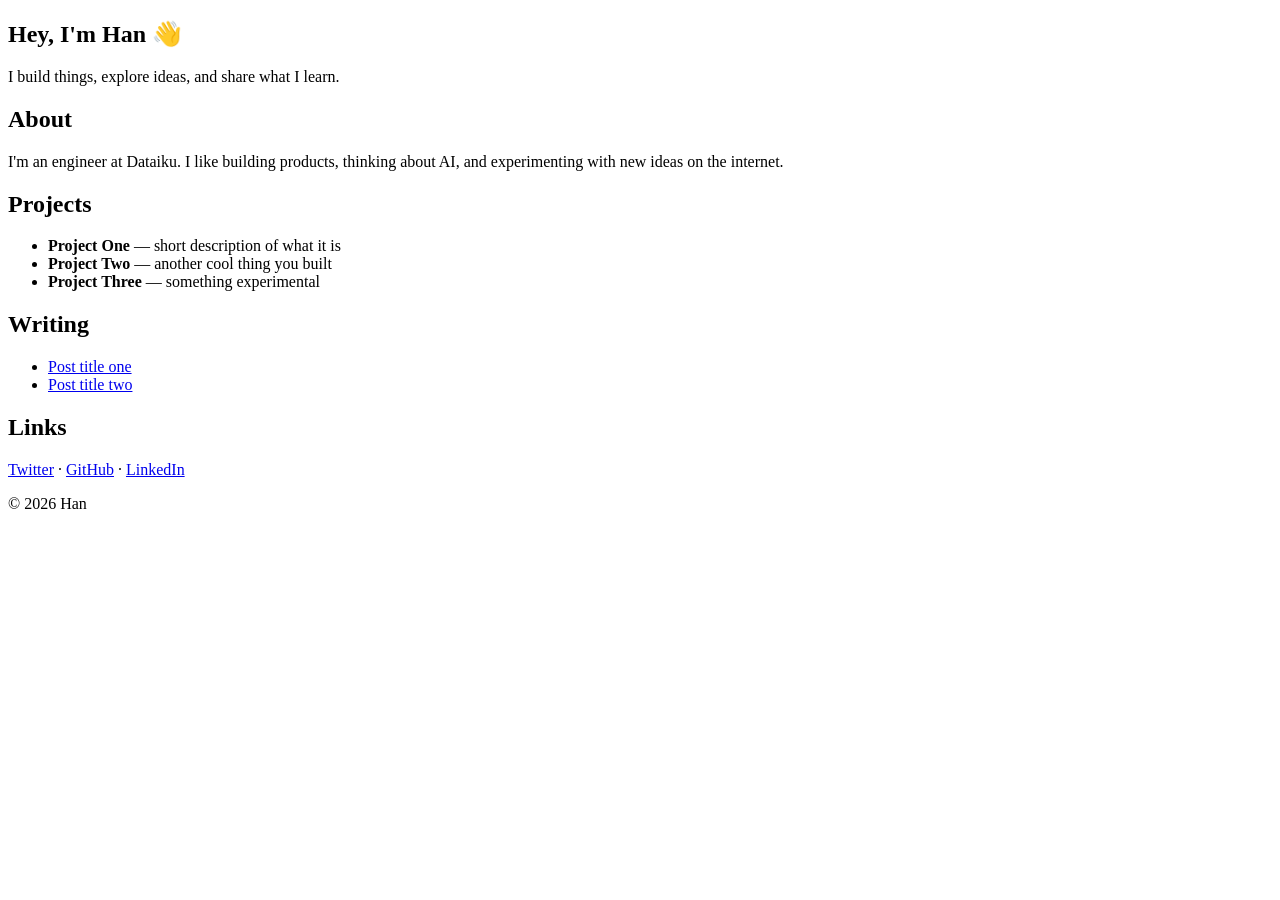
==== index.html @ c5e62d9b "Add initial HTML structure for personal site" ====
<!--
GitHub Repo Structure:

my-website/
├── index.html
├── style.css
├── script.js (optional)
└── README.md
-->

<!DOCTYPE html>
<html lang="en">
<head>
  <meta charset="UTF-8">
  <meta name="viewport" content="width=device-width, initial-scale=1.0">
  <title>Han — Personal Site</title>
  <link rel="stylesheet" href="style.css">
</head>
<body>

  <main>
    <!-- HERO -->
    <section class="hero">
      <h1>Hey, I'm Han 👋</h1>
      <p class="tagline">I build things, explore ideas, and share what I learn.</p>
    </section>

    <!-- ABOUT -->
    <section>
      <h2>About</h2>
      <p>
        I'm an engineer at Dataiku. I like building products, thinking about AI,
        and experimenting with new ideas on the internet.
      </p>
    </section>

    <!-- PROJECTS -->
    <section>
      <h2>Projects</h2>
      <ul>
        <li>
          <strong>Project One</strong> — short description of what it is
        </li>
        <li>
          <strong>Project Two</strong> — another cool thing you built
        </li>
        <li>
          <strong>Project Three</strong> — something experimental
        </li>
      </ul>
    </section>

    <!-- WRITING -->
    <section>
      <h2>Writing</h2>
      <ul>
        <li><a href="#">Post title one</a></li>
        <li><a href="#">Post title two</a></li>
      </ul>
    </section>

    <!-- LINKS -->
    <section>
      <h2>Links</h2>
      <p>
        <a href="#">Twitter</a> ·
        <a href="#">GitHub</a> ·
        <a href="#">LinkedIn</a>
      </p>
    </section>

    <!-- FOOTER -->
    <footer>
      <p>© 2026 Han</p>
    </footer>
  </main>

</body>
</html>
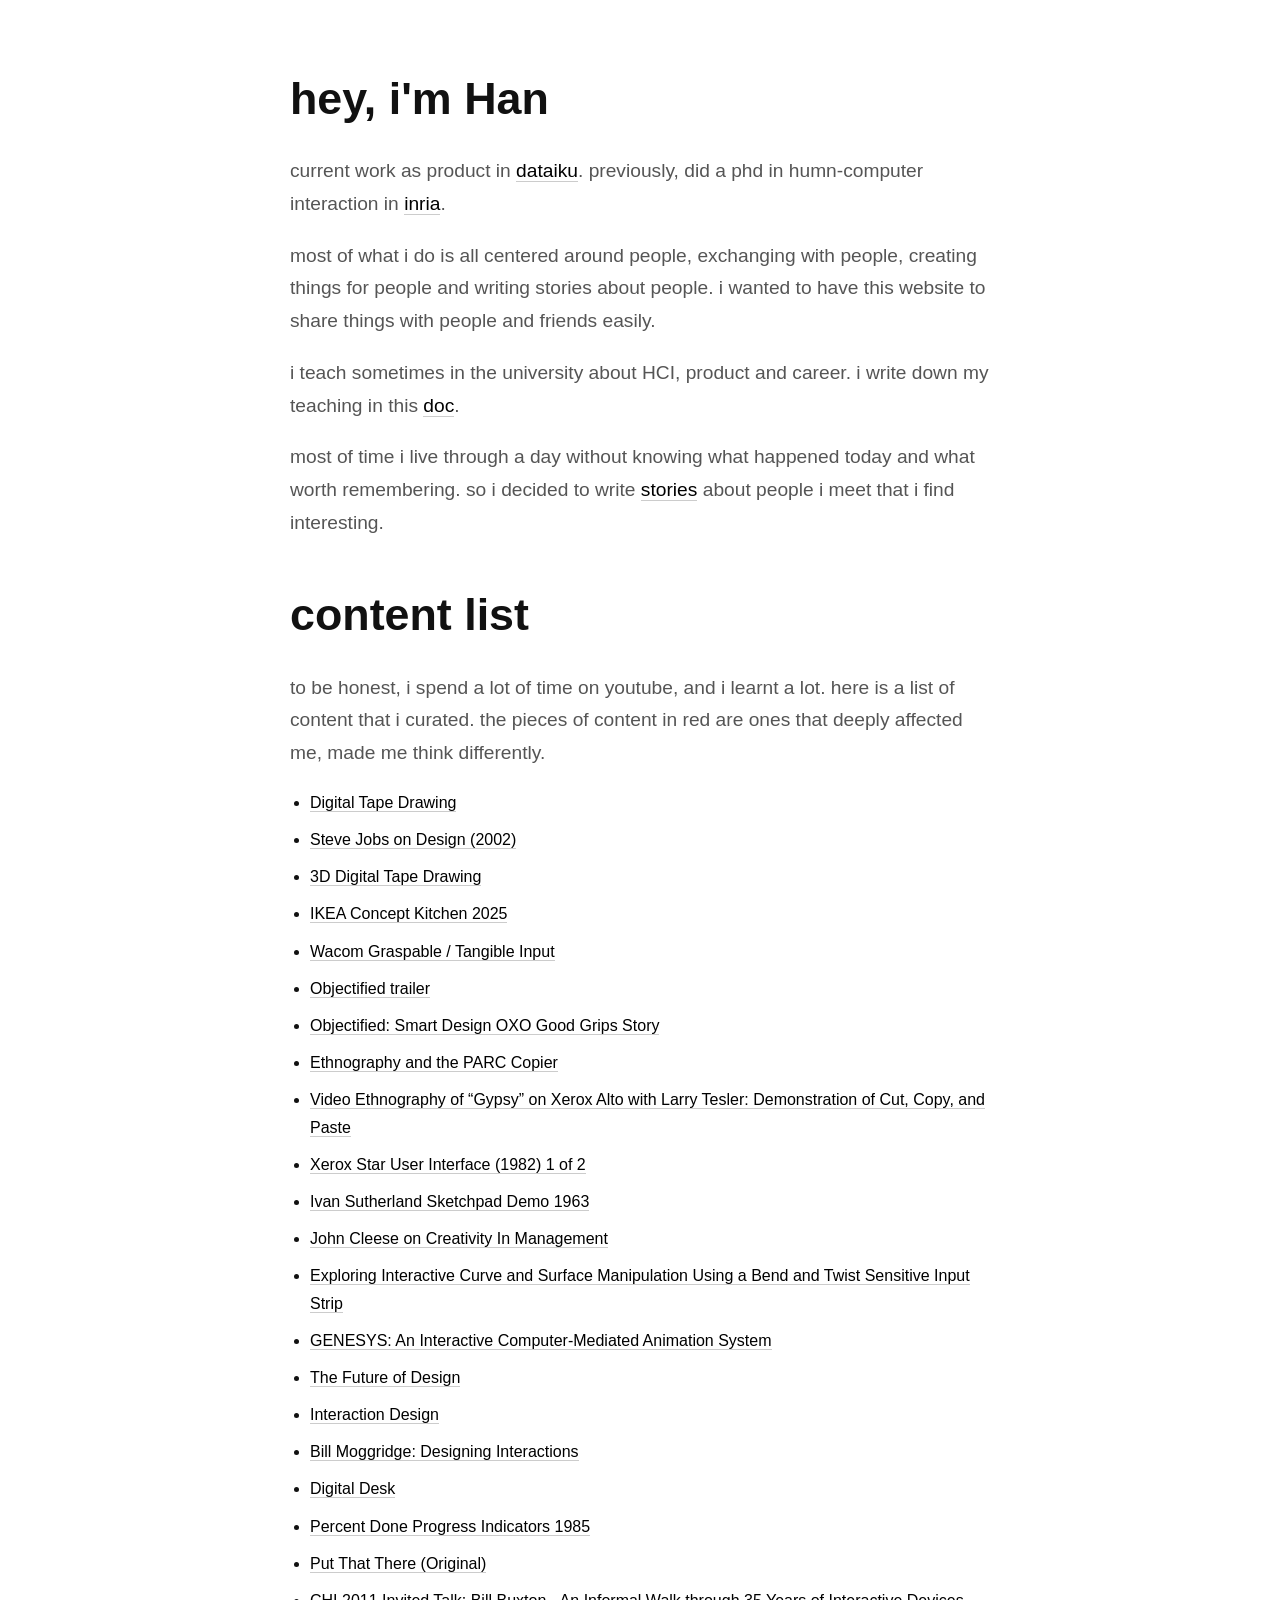
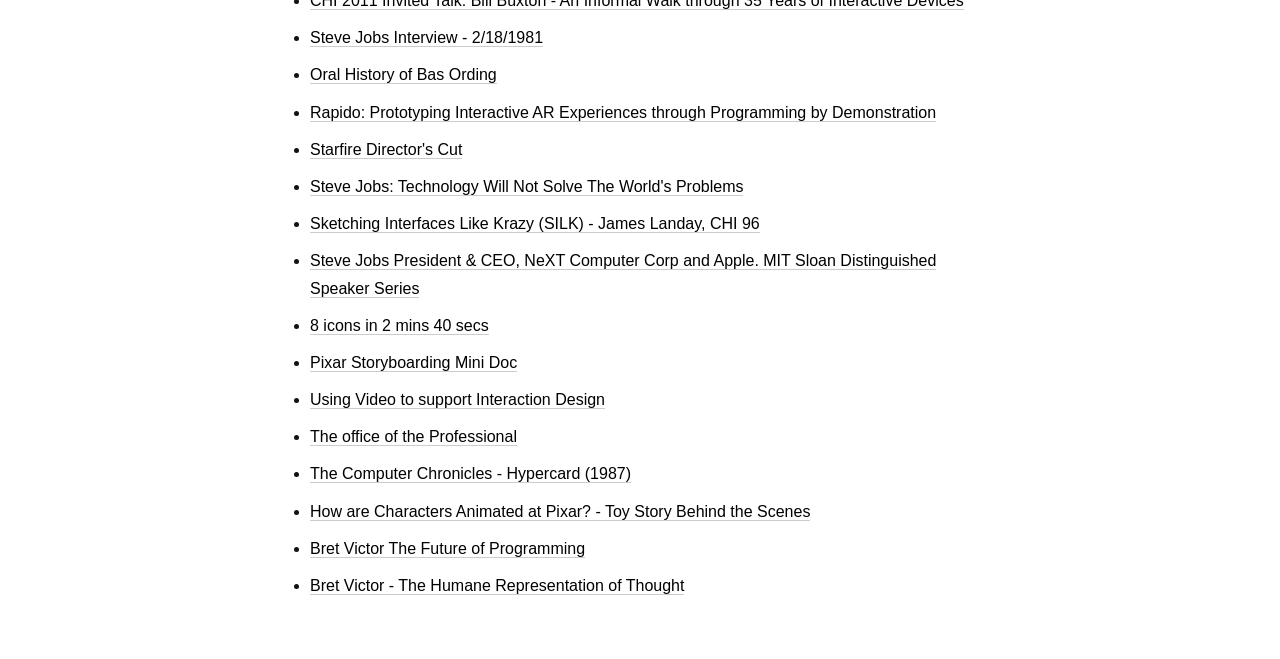
==== commit 05a31211: "add more sections and links" ====
--- a/index.html
+++ b/index.html
@@ -1,13 +1,3 @@
-<!--
-GitHub Repo Structure:
-
-my-website/
-├── index.html
-├── style.css
-├── script.js (optional)
-└── README.md
--->
-
 <!DOCTYPE html>
 <html lang="en">
 <head>
@@ -19,60 +9,76 @@
 <body>
 
   <main>
+
     <!-- HERO -->
     <section class="hero">
-      <h1>Hey, I'm Han 👋</h1>
-      <p class="tagline">I build things, explore ideas, and share what I learn.</p>
+      <h1>hey, i'm Han</h1>
+      <p class="tagline">
+        current work as product in <a href="https://dataiku.com">dataiku</a>. 
+        previously, did a phd in humn-computer interaction in <a href="https://www.inria.fr/en/ex-situ">inria</a>.  
+
+      </p>
+
+      <p class="tagline">most of what i do is all centered around people, exchanging with people, creating things for people and writing stories about people. 
+        i wanted to have this website to share things with people and friends easily.</p>
+
+        <p class="tagline">i teach sometimes in the university about HCI, product and career. 
+        i write down my teaching in this <a href="#">doc</a>. 
+      </p>
+
+      <p class="tagline">most of time i live through a day without knowing what happened today and what worth remembering.
+        so i decided to write <a href="https://substack.com/@hanhanhan">stories</a> about people i meet that i find interesting. 
+      </p>
+
+
     </section>
 
-    <!-- ABOUT -->
     <section>
-      <h2>About</h2>
-      <p>
-        I'm an engineer at Dataiku. I like building products, thinking about AI,
-        and experimenting with new ideas on the internet.
+      <h1>content list</h1>
+      <p class="tagline">to be honest, i spend a lot of time on youtube, and i learnt a lot. here is a list of content that i curated. 
+        the pieces of content in red are ones that deeply affected me, made me think differently. 
       </p>
+      <ul>
+        <li><a href="https://www.youtube.com/watch?v=LvyzwN36PSw">Digital Tape Drawing</a></li>
+        <li><a href="https://www.youtube.com/watch?v=Ddjy_hTO7Tc">Steve Jobs on Design (2002)</a></li>
+        <li><a href="https://www.youtube.com/watch?v=sjIme-saO74">3D Digital Tape Drawing</a></li>
+        <li><a href="https://www.youtube.com/watch?v=qD60cBQOABY">IKEA Concept Kitchen 2025</a></li>
+        <li><a href="https://www.youtube.com/watch?v=3fqP4GVcrdA">Wacom Graspable / Tangible Input</a></li>
+        <li><a href="https://www.youtube.com/watch?v=S9E2D2PaIcI">Objectified trailer</a></li>
+        <li><a href="https://www.youtube.com/watch?v=EKvak0MrVhg">Objectified: Smart Design OXO Good Grips Story</a></li>
+        <li><a href="https://www.youtube.com/watch?v=DUwXN01ARYg">Ethnography and the PARC Copier</a></li>
+        <li><a href="https://www.youtube.com/watch?v=Dhmz68CII9Y">Video Ethnography of “Gypsy” on Xerox Alto with Larry Tesler: Demonstration of Cut, Copy, and Paste</a></li>
+        <li><a href="https://www.youtube.com/watch?v=Cn4vC80Pv6Q">Xerox Star User Interface (1982) 1 of 2</a></li>
+        <li><a href="https://www.youtube.com/watch?v=6orsmFndx_o">Ivan Sutherland Sketchpad Demo 1963</a></li>
+        <li><a href="https://www.youtube.com/watch?v=Pb5oIIPO62g">John Cleese on Creativity In Management</a></li>
+        <li><a href="https://www.youtube.com/watch?v=xVHuBwb0aAg">Exploring Interactive Curve and Surface Manipulation Using a Bend and Twist Sensitive Input Strip</a></li>
+        <li><a href="https://www.youtube.com/watch?v=GYIPKLxoTcQ">GENESYS: An Interactive Computer-Mediated Animation System</a></li>
+        <li><a href="https://www.youtube.com/watch?v=xNqs_S-zEBY">The Future of Design</a></li>
+        <li><a href="https://www.youtube.com/watch?v=C3rxCLhzmXY">Interaction Design</a></li>
+        <li><a href="https://www.youtube.com/watch?v=kVkQYvN4_HA">Bill Moggridge: Designing Interactions</a></li>
+        <li><a href="https://www.youtube.com/watch?v=S8lCetZ_57g">Digital Desk</a></li>
+        <li><a href="https://www.youtube.com/watch?v=gnzaS18XuJ4">Percent Done Progress Indicators 1985</a></li>
+        <li><a href="https://www.youtube.com/watch?v=RyBEUyEtxQo">Put That There (Original)</a></li>
+        <li><a href="https://www.youtube.com/watch?v=AsOFkHFEs-A">CHI 2011 Invited Talk: Bill Buxton - An Informal Walk through 35 Years of Interactive Devices</a></li>
+        <li><a href="https://www.youtube.com/watch?v=DbfejwP1d3c">Steve Jobs Interview - 2/18/1981</a></li>
+        <li><a href="https://www.youtube.com/watch?v=2x9XdVWr_70">Oral History of Bas Ording</a></li>
+        <li><a href="https://www.youtube.com/watch?v=nnMeLnikL6Y">Rapido: Prototyping Interactive AR Experiences through Programming by Demonstration</a></li>
+        <li><a href="https://www.youtube.com/watch?v=w9OKcKisUrY">Starfire Director's Cut</a></li>
+        <li><a href="https://www.youtube.com/watch?v=3Bh8BoyrMjs">Steve Jobs: Technology Will Not Solve The World's Problems</a></li>
+        <li><a href="https://www.youtube.com/watch?v=VLQcW6SpJ88">Sketching Interfaces Like Krazy (SILK) - James Landay, CHI 96</a></li>
+        <li><a href="https://youtu.be/Gk-9Fd2mEnI?si=14ckD0_Zkra5zoYc">Steve Jobs President &amp; CEO, NeXT Computer Corp and Apple. MIT Sloan Distinguished Speaker Series</a></li>
+        <li><a href="https://www.youtube.com/watch?v=J_DRxMLUTrs">8 icons in 2 mins 40 secs</a></li>
+        <li><a href="https://www.youtube.com/watch?v=7LKPVAIcDXY">Pixar Storyboarding Mini Doc</a></li>
+        <li><a href="https://www.youtube.com/watch?v=LKjTco_B9tY">Using Video to support Interaction Design</a></li>
+        <li><a href="https://www.youtube.com/watch?v=mNow_mqMSRI">The office of the Professional</a></li>
+        <li><a href="https://www.youtube.com/watch?v=FquNpWdf9vg">The Computer Chronicles - Hypercard (1987)</a></li>
+        <li><a href="https://www.youtube.com/watch?v=5TqPl3MSSow">How are Characters Animated at Pixar? - Toy Story Behind the Scenes</a></li>
+        <li><a href="https://youtu.be/8pTEmbeENF4?si=-4bBthkHo98HKGYY">Bret Victor The Future of Programming</a></li>
+        <li><a href="https://www.youtube.com/watch?v=agOdP2Bmieg">Bret Victor - The Humane Representation of Thought</a></li>
+      </ul>
+
     </section>
 
-    <!-- PROJECTS -->
-    <section>
-      <h2>Projects</h2>
-      <ul>
-        <li>
-          <strong>Project One</strong> — short description of what it is
-        </li>
-        <li>
-          <strong>Project Two</strong> — another cool thing you built
-        </li>
-        <li>
-          <strong>Project Three</strong> — something experimental
-        </li>
-      </ul>
-    </section>
-
-    <!-- WRITING -->
-    <section>
-      <h2>Writing</h2>
-      <ul>
-        <li><a href="#">Post title one</a></li>
-        <li><a href="#">Post title two</a></li>
-      </ul>
-    </section>
-
-    <!-- LINKS -->
-    <section>
-      <h2>Links</h2>
-      <p>
-        <a href="#">Twitter</a> ·
-        <a href="#">GitHub</a> ·
-        <a href="#">LinkedIn</a>
-      </p>
-    </section>
-
-    <!-- FOOTER -->
-    <footer>
-      <p>© 2026 Han</p>
-    </footer>
   </main>
 
 </body>
--- a/style.css
+++ b/style.css
@@ -0,0 +1,62 @@
+body {
+  font-family: -apple-system, BlinkMacSystemFont, "Segoe UI", Roboto, sans-serif;
+  max-width: 700px;
+  margin: 60px auto;
+  padding: 0 20px;
+  line-height: 1.7;
+  color: #111;
+  background: #fff;
+}
+
+h1 {
+  font-size: 2.8rem;
+  margin-bottom: 10px;
+}
+
+h2 {
+  margin-top: 40px;
+  font-size: 1.4rem;
+}
+
+.tagline {
+  font-size: 1.2rem;
+  color: #555;
+}
+
+ul {
+  padding-left: 20px;
+}
+
+li {
+  margin-bottom: 10px;
+}
+
+a {
+  color: #000;
+  text-decoration: none;
+  border-bottom: 1px solid #ccc;
+}
+
+a:hover {
+  border-bottom: 1px solid #000;
+}
+
+footer {
+  margin-top: 60px;
+  font-size: 0.9rem;
+  color: #777;
+}
+
+/* Optional Dark Mode */
+@media (prefers-color-scheme: dark) {
+  body {
+    background: #0f0f0f;
+    color: #eee;
+  }
+
+  a {
+    color: #fff;
+    border-bottom: 1px solid #666;
+  }
+}
+
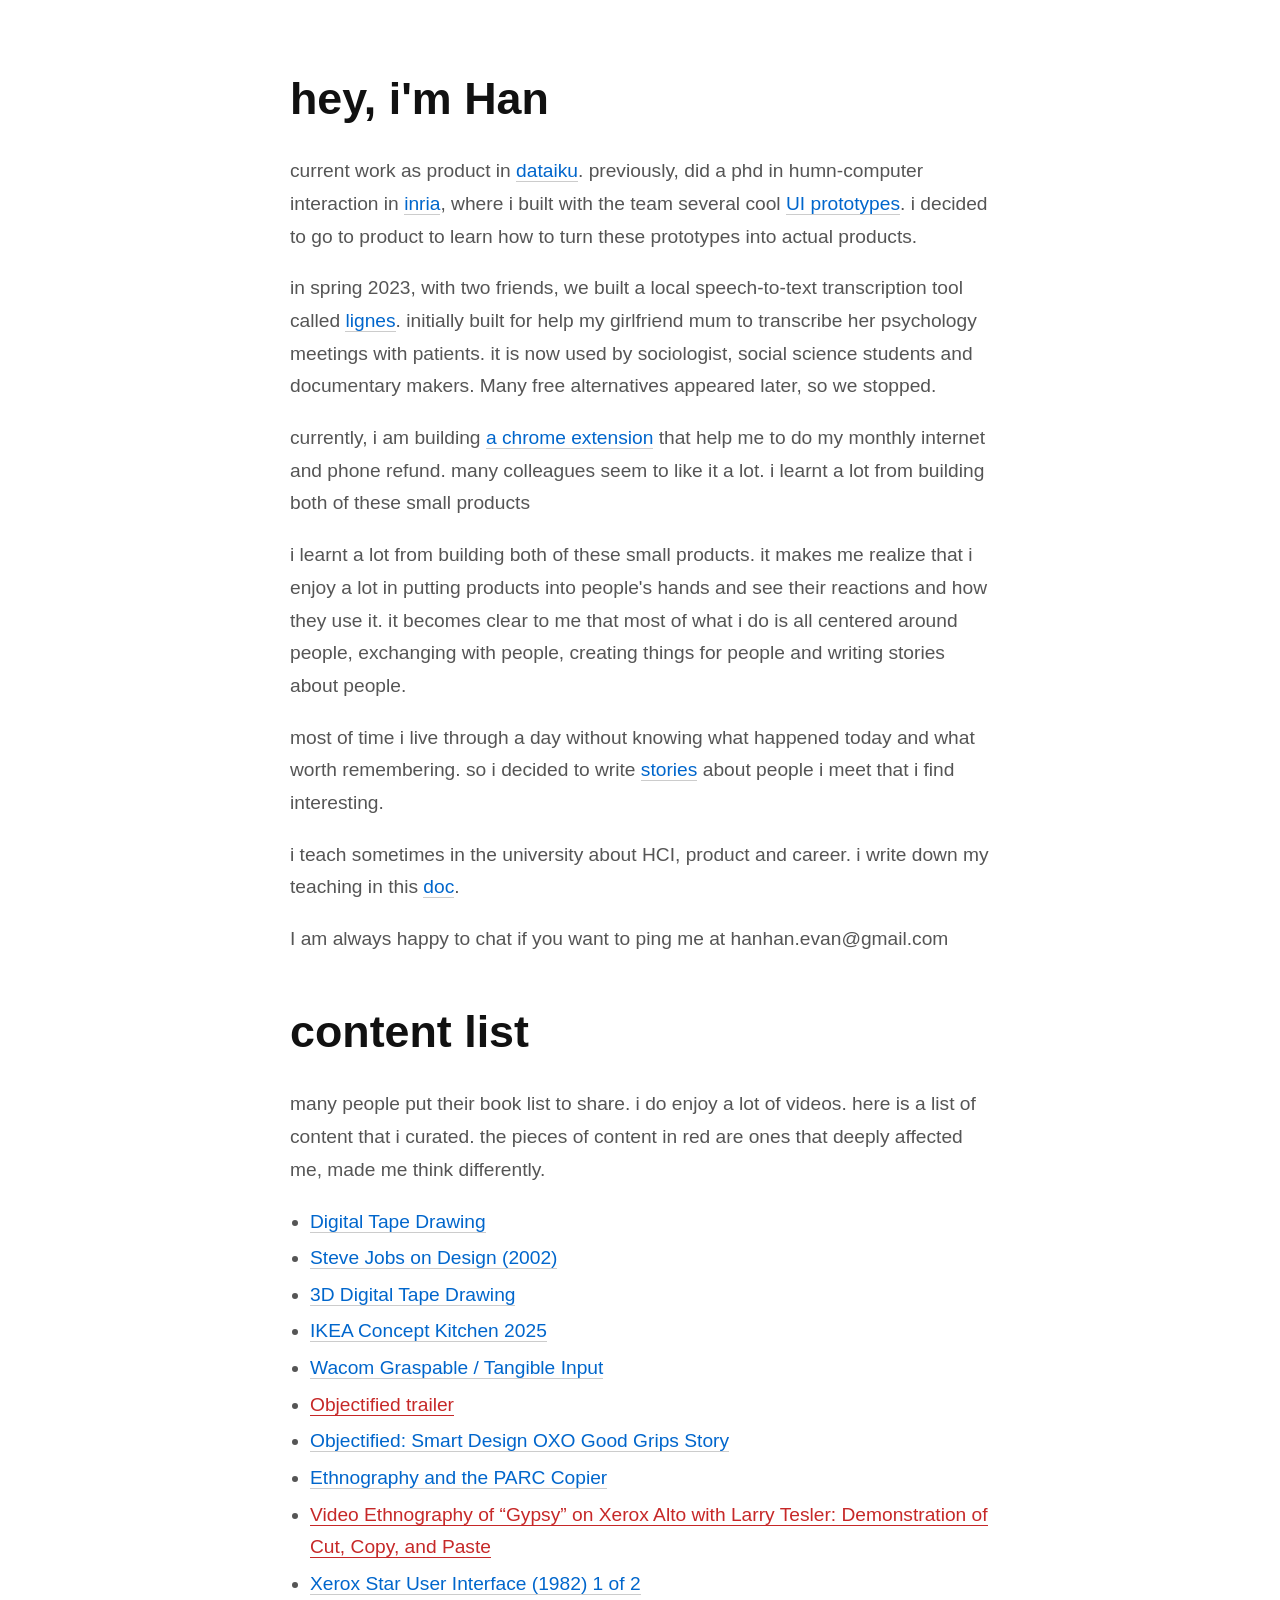
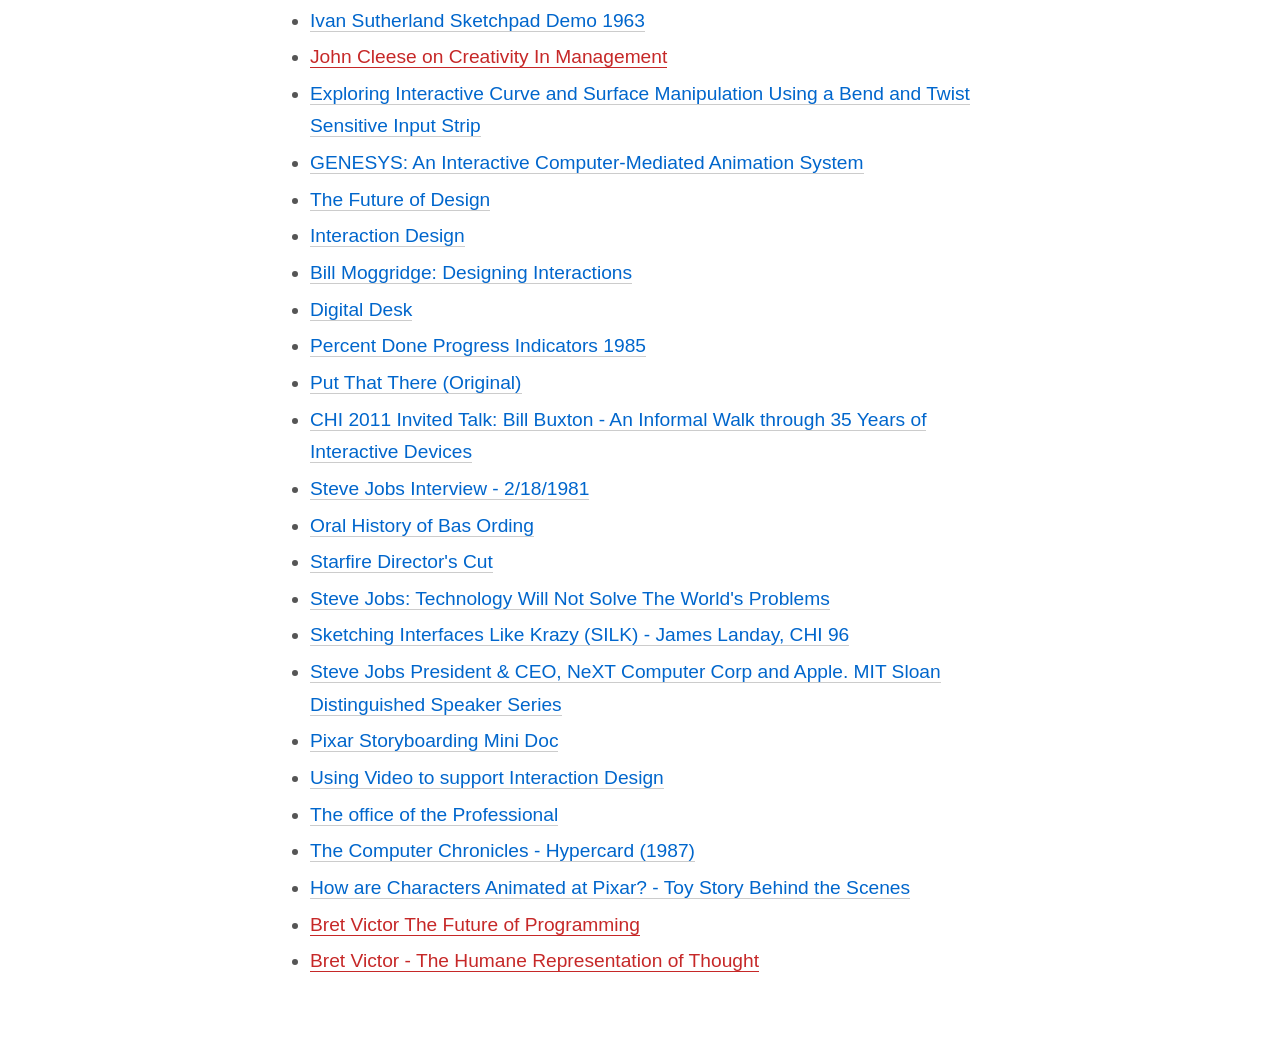
==== commit 0efa58a5: "fix link style visibility on pages" ====
--- a/index.html
+++ b/index.html
@@ -4,7 +4,7 @@
   <meta charset="UTF-8">
   <meta name="viewport" content="width=device-width, initial-scale=1.0">
   <title>Han — Personal Site</title>
-  <link rel="stylesheet" href="style.css">
+  <link rel="stylesheet" href="style.css?v=2">
 </head>
 <body>
 
@@ -15,27 +15,45 @@
       <h1>hey, i'm Han</h1>
       <p class="tagline">
         current work as product in <a href="https://dataiku.com">dataiku</a>. 
-        previously, did a phd in humn-computer interaction in <a href="https://www.inria.fr/en/ex-situ">inria</a>.  
-
+        previously, did a phd in humn-computer interaction in <a href="https://www.inria.fr/en/ex-situ">inria</a>, where i built with the team several cool <a href="https://youtu.be/saRebI6CX9U?si=9_FbxuM1p8wjO2TG">UI prototypes</a>. 
+        i decided to go to product to learn how to turn these prototypes into actual products. 
       </p>
 
-      <p class="tagline">most of what i do is all centered around people, exchanging with people, creating things for people and writing stories about people. 
-        i wanted to have this website to share things with people and friends easily.</p>
+      <p class="tagline">
+        in spring 2023, with two friends, we built a local speech-to-text transcription tool called <a href="https://lignes.gumroad.com/l/lignes">lignes</a>. 
+        initially built for help my girlfriend mum to transcribe her psychology meetings with patients. it is now used by sociologist, social science students and documentary makers.
+        Many free alternatives appeared later, so we stopped.
+      </p>
+      
+      <p class="tagline">
+        currently, i am building <a href="https://chromewebstore.google.com/detail/1-click-navan-refund/gconbfpfejnhhmjmbjdkpmimooibpiio?hl=en-US&utm_source=ext_sidebar">a chrome extension</a> that help me to do my monthly internet and phone refund. 
+        many colleagues seem to like it a lot. 
+        i learnt a lot from building both of these small products 
+      </p>
 
-        <p class="tagline">i teach sometimes in the university about HCI, product and career. 
-        i write down my teaching in this <a href="#">doc</a>. 
+      <p class="tagline">
+        i learnt a lot from building both of these small products.
+        it makes me realize that i enjoy a lot in putting products into people's hands and see their reactions and how they use it. 
+        it becomes clear to me that most of what i do is all centered around people, exchanging with people, creating things for people and writing stories about people. 
       </p>
 
       <p class="tagline">most of time i live through a day without knowing what happened today and what worth remembering.
         so i decided to write <a href="https://substack.com/@hanhanhan">stories</a> about people i meet that i find interesting. 
       </p>
 
+        <p class="tagline">i teach sometimes in the university about HCI, product and career. 
+        i write down my teaching in this <a href="https://docs.google.com/document/d/1yAyC_k0dZgMGqnIluv8hbs0OXfNYcQ3hmCsPGrbSEBE/edit?usp=sharing">doc</a>. 
+      </p>
+
+        <p class="tagline">
+          I am always happy to chat if you want to ping me at hanhan.evan@gmail.com
+        </p>
 
     </section>
 
     <section>
       <h1>content list</h1>
-      <p class="tagline">to be honest, i spend a lot of time on youtube, and i learnt a lot. here is a list of content that i curated. 
+      <p class="tagline">many people put their book list to share. i do enjoy a lot of videos. here is a list of content that i curated. 
         the pieces of content in red are ones that deeply affected me, made me think differently. 
       </p>
       <ul>
@@ -44,13 +62,13 @@
         <li><a href="https://www.youtube.com/watch?v=sjIme-saO74">3D Digital Tape Drawing</a></li>
         <li><a href="https://www.youtube.com/watch?v=qD60cBQOABY">IKEA Concept Kitchen 2025</a></li>
         <li><a href="https://www.youtube.com/watch?v=3fqP4GVcrdA">Wacom Graspable / Tangible Input</a></li>
-        <li><a href="https://www.youtube.com/watch?v=S9E2D2PaIcI">Objectified trailer</a></li>
+        <li><a class="red-link" href="https://www.youtube.com/watch?v=S9E2D2PaIcI">Objectified trailer</a></li>
         <li><a href="https://www.youtube.com/watch?v=EKvak0MrVhg">Objectified: Smart Design OXO Good Grips Story</a></li>
         <li><a href="https://www.youtube.com/watch?v=DUwXN01ARYg">Ethnography and the PARC Copier</a></li>
-        <li><a href="https://www.youtube.com/watch?v=Dhmz68CII9Y">Video Ethnography of “Gypsy” on Xerox Alto with Larry Tesler: Demonstration of Cut, Copy, and Paste</a></li>
+        <li><a class="red-link" href="https://www.youtube.com/watch?v=Dhmz68CII9Y">Video Ethnography of “Gypsy” on Xerox Alto with Larry Tesler: Demonstration of Cut, Copy, and Paste</a></li>
         <li><a href="https://www.youtube.com/watch?v=Cn4vC80Pv6Q">Xerox Star User Interface (1982) 1 of 2</a></li>
         <li><a href="https://www.youtube.com/watch?v=6orsmFndx_o">Ivan Sutherland Sketchpad Demo 1963</a></li>
-        <li><a href="https://www.youtube.com/watch?v=Pb5oIIPO62g">John Cleese on Creativity In Management</a></li>
+        <li><a class="red-link"href="https://www.youtube.com/watch?v=Pb5oIIPO62g">John Cleese on Creativity In Management</a></li>
         <li><a href="https://www.youtube.com/watch?v=xVHuBwb0aAg">Exploring Interactive Curve and Surface Manipulation Using a Bend and Twist Sensitive Input Strip</a></li>
         <li><a href="https://www.youtube.com/watch?v=GYIPKLxoTcQ">GENESYS: An Interactive Computer-Mediated Animation System</a></li>
         <li><a href="https://www.youtube.com/watch?v=xNqs_S-zEBY">The Future of Design</a></li>
@@ -62,24 +80,29 @@
         <li><a href="https://www.youtube.com/watch?v=AsOFkHFEs-A">CHI 2011 Invited Talk: Bill Buxton - An Informal Walk through 35 Years of Interactive Devices</a></li>
         <li><a href="https://www.youtube.com/watch?v=DbfejwP1d3c">Steve Jobs Interview - 2/18/1981</a></li>
         <li><a href="https://www.youtube.com/watch?v=2x9XdVWr_70">Oral History of Bas Ording</a></li>
-        <li><a href="https://www.youtube.com/watch?v=nnMeLnikL6Y">Rapido: Prototyping Interactive AR Experiences through Programming by Demonstration</a></li>
         <li><a href="https://www.youtube.com/watch?v=w9OKcKisUrY">Starfire Director's Cut</a></li>
         <li><a href="https://www.youtube.com/watch?v=3Bh8BoyrMjs">Steve Jobs: Technology Will Not Solve The World's Problems</a></li>
         <li><a href="https://www.youtube.com/watch?v=VLQcW6SpJ88">Sketching Interfaces Like Krazy (SILK) - James Landay, CHI 96</a></li>
         <li><a href="https://youtu.be/Gk-9Fd2mEnI?si=14ckD0_Zkra5zoYc">Steve Jobs President &amp; CEO, NeXT Computer Corp and Apple. MIT Sloan Distinguished Speaker Series</a></li>
-        <li><a href="https://www.youtube.com/watch?v=J_DRxMLUTrs">8 icons in 2 mins 40 secs</a></li>
         <li><a href="https://www.youtube.com/watch?v=7LKPVAIcDXY">Pixar Storyboarding Mini Doc</a></li>
         <li><a href="https://www.youtube.com/watch?v=LKjTco_B9tY">Using Video to support Interaction Design</a></li>
         <li><a href="https://www.youtube.com/watch?v=mNow_mqMSRI">The office of the Professional</a></li>
         <li><a href="https://www.youtube.com/watch?v=FquNpWdf9vg">The Computer Chronicles - Hypercard (1987)</a></li>
         <li><a href="https://www.youtube.com/watch?v=5TqPl3MSSow">How are Characters Animated at Pixar? - Toy Story Behind the Scenes</a></li>
-        <li><a href="https://youtu.be/8pTEmbeENF4?si=-4bBthkHo98HKGYY">Bret Victor The Future of Programming</a></li>
-        <li><a href="https://www.youtube.com/watch?v=agOdP2Bmieg">Bret Victor - The Humane Representation of Thought</a></li>
+        <li><a class="red-link" href="https://youtu.be/8pTEmbeENF4?si=-4bBthkHo98HKGYY">Bret Victor The Future of Programming</a></li>
+        <li><a class="red-link" href="https://www.youtube.com/watch?v=agOdP2Bmieg">Bret Victor - The Humane Representation of Thought</a></li>
       </ul>
 
     </section>
 
   </main>
 
+  <script>
+    document.querySelectorAll('a[href^="http"]').forEach((link) => {
+      link.setAttribute("target", "_blank");
+      link.setAttribute("rel", "noopener noreferrer");
+    });
+  </script>
+
 </body>
 </html>
--- a/style.css
+++ b/style.css
@@ -28,17 +28,32 @@
 }
 
 li {
-  margin-bottom: 10px;
+  margin-bottom: 4px;
+  font-size: 1.2rem;
+  color: #555;
 }
 
-a {
-  color: #000;
+a,
+a:visited {
+  color: #0066cc;
   text-decoration: none;
   border-bottom: 1px solid #ccc;
 }
 
 a:hover {
-  border-bottom: 1px solid #000;
+  color: #0052a3;
+  border-bottom: 1px solid #0052a3;
+}
+
+.red-link,
+.red-link:visited {
+  color: #c62828;
+  border-bottom: 1px solid #c62828;
+}
+
+.red-link:hover {
+  color: #9f1f1f;
+  border-bottom: 1px solid #9f1f1f;
 }
 
 footer {
@@ -54,9 +69,25 @@
     color: #eee;
   }
 
-  a {
-    color: #fff;
-    border-bottom: 1px solid #666;
+  a,
+  a:visited {
+    color: #66b2ff;
+    border-bottom: 1px solid #66b2ff;
+  }
+
+  a:hover {
+    color: #99ccff;
+    border-bottom: 1px solid #99ccff;
+  }
+
+  .red-link,
+  .red-link:visited {
+    color: #ff7b7b;
+    border-bottom: 1px solid #ff7b7b;
+  }
+
+  .red-link:hover {
+    color: #ff9a9a;
+    border-bottom: 1px solid #ff9a9a;
   }
 }
-
